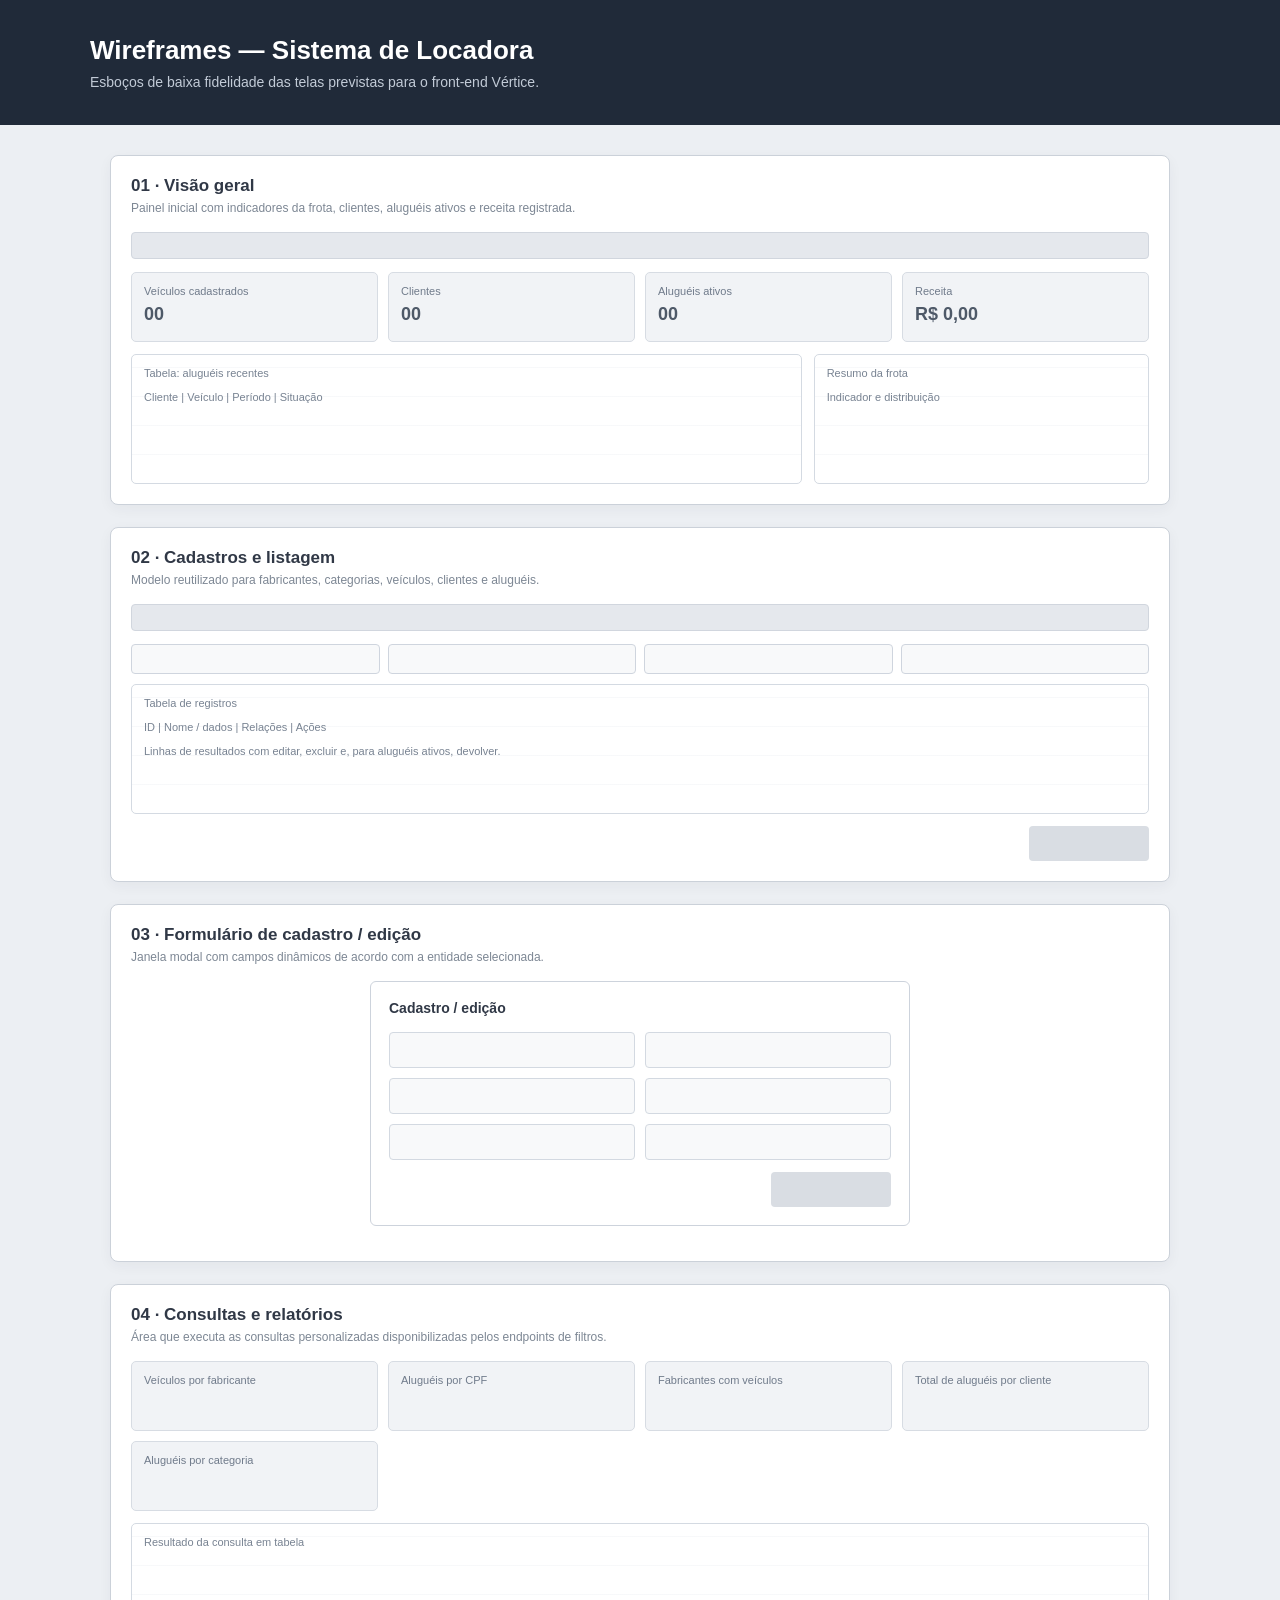
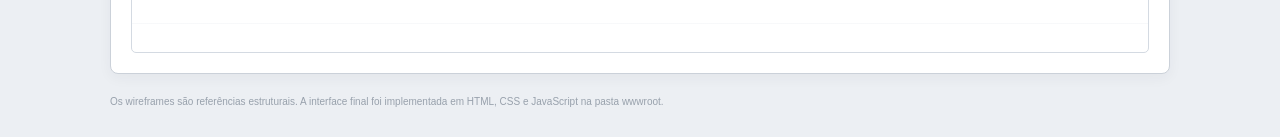
==== LocadoraApi/wwwroot/wireframes.html @ 29da67dc "Adição do front, atualização no readme e arquivo TEX" ====
<!doctype html><html lang="pt-BR"><head><meta charset="utf-8"><meta name="viewport" content="width=device-width,initial-scale=1"><title>Wireframes | Vértice</title><style>
*{box-sizing:border-box}body{margin:0;background:#eceff3;color:#303846;font:14px Arial,sans-serif}.intro{padding:35px max(24px,calc((100% - 1100px)/2));background:#202a39;color:white}.intro h1{margin:0 0 8px;font-size:26px}.intro p{margin:0;color:#c2cbd7}.wrap{max-width:1100px;margin:30px auto;padding:0 20px}.wire{background:#fff;border:1px solid #cbd1d9;border-radius:8px;margin:22px 0;padding:20px;box-shadow:0 4px 14px #2732440c}.wire h2{font-size:17px;margin:0 0 5px}.wire>p{color:#7d8794;font-size:12px;margin:0 0 17px}.bar{height:27px;background:#e5e8ed;border:1px solid #d1d6de;border-radius:4px;margin-bottom:13px}.grid{display:grid;grid-template-columns:repeat(4,1fr);gap:10px}.tile{height:70px;background:#f1f3f6;border:1px solid #d7dce3;border-radius:5px;padding:12px;color:#707b8b;font-size:11px}.tile b{display:block;color:#4e5968;font-size:18px;margin-top:7px}.columns{display:grid;grid-template-columns:2fr 1fr;gap:12px;margin-top:12px}.block{min-height:130px;border:1px solid #d4dae2;background:repeating-linear-gradient(0deg,#fff,#fff 28px,#f0f2f5 29px);border-radius:5px;padding:12px;color:#788392;font-size:11px}.filters{display:flex;gap:8px;margin:10px 0}.filters span{height:30px;flex:1;border:1px solid #cfd5de;background:#f8f9fa;border-radius:4px}.actions{height:35px;width:120px;background:#d9dde3;border-radius:4px;margin:12px 0 0 auto}.modal{max-width:540px;margin:15px auto;border:1px solid #cdd3dc;padding:18px;border-radius:6px}.fields{display:grid;grid-template-columns:1fr 1fr;gap:10px}.fields span{height:36px;border:1px solid #d3d9e1;background:#f8f9fa;border-radius:4px}.caption{font-size:10px;color:#98a1ac;margin-top:8px}@media(max-width:650px){.grid{grid-template-columns:1fr 1fr}.columns{grid-template-columns:1fr}}
</style></head><body><header class="intro"><h1>Wireframes — Sistema de Locadora</h1><p>Esboços de baixa fidelidade das telas previstas para o front-end Vértice.</p></header><main class="wrap">
<section class="wire"><h2>01 · Visão geral</h2><p>Painel inicial com indicadores da frota, clientes, aluguéis ativos e receita registrada.</p><div class="bar"></div><div class="grid"><div class="tile">Veículos cadastrados<b>00</b></div><div class="tile">Clientes<b>00</b></div><div class="tile">Aluguéis ativos<b>00</b></div><div class="tile">Receita<b>R$ 0,00</b></div></div><div class="columns"><div class="block">Tabela: aluguéis recentes<br><br>Cliente | Veículo | Período | Situação</div><div class="block">Resumo da frota<br><br>Indicador e distribuição</div></div></section>
<section class="wire"><h2>02 · Cadastros e listagem</h2><p>Modelo reutilizado para fabricantes, categorias, veículos, clientes e aluguéis.</p><div class="bar"></div><div class="filters"><span></span><span></span><span></span><span></span></div><div class="block">Tabela de registros<br><br>ID | Nome / dados | Relações | Ações<br><br>Linhas de resultados com editar, excluir e, para aluguéis ativos, devolver.</div><div class="actions"></div></section>
<section class="wire"><h2>03 · Formulário de cadastro / edição</h2><p>Janela modal com campos dinâmicos de acordo com a entidade selecionada.</p><div class="modal"><b>Cadastro / edição</b><div class="fields" style="margin-top:16px"><span></span><span></span><span></span><span></span><span></span><span></span></div><div class="actions"></div></div></section>
<section class="wire"><h2>04 · Consultas e relatórios</h2><p>Área que executa as consultas personalizadas disponibilizadas pelos endpoints de filtros.</p><div class="grid"><div class="tile">Veículos por fabricante</div><div class="tile">Aluguéis por CPF</div><div class="tile">Fabricantes com veículos</div><div class="tile">Total de aluguéis por cliente</div><div class="tile">Aluguéis por categoria</div></div><div class="block" style="margin-top:12px">Resultado da consulta em tabela</div></section>
<p class="caption">Os wireframes são referências estruturais. A interface final foi implementada em HTML, CSS e JavaScript na pasta wwwroot.</p></main></body></html>
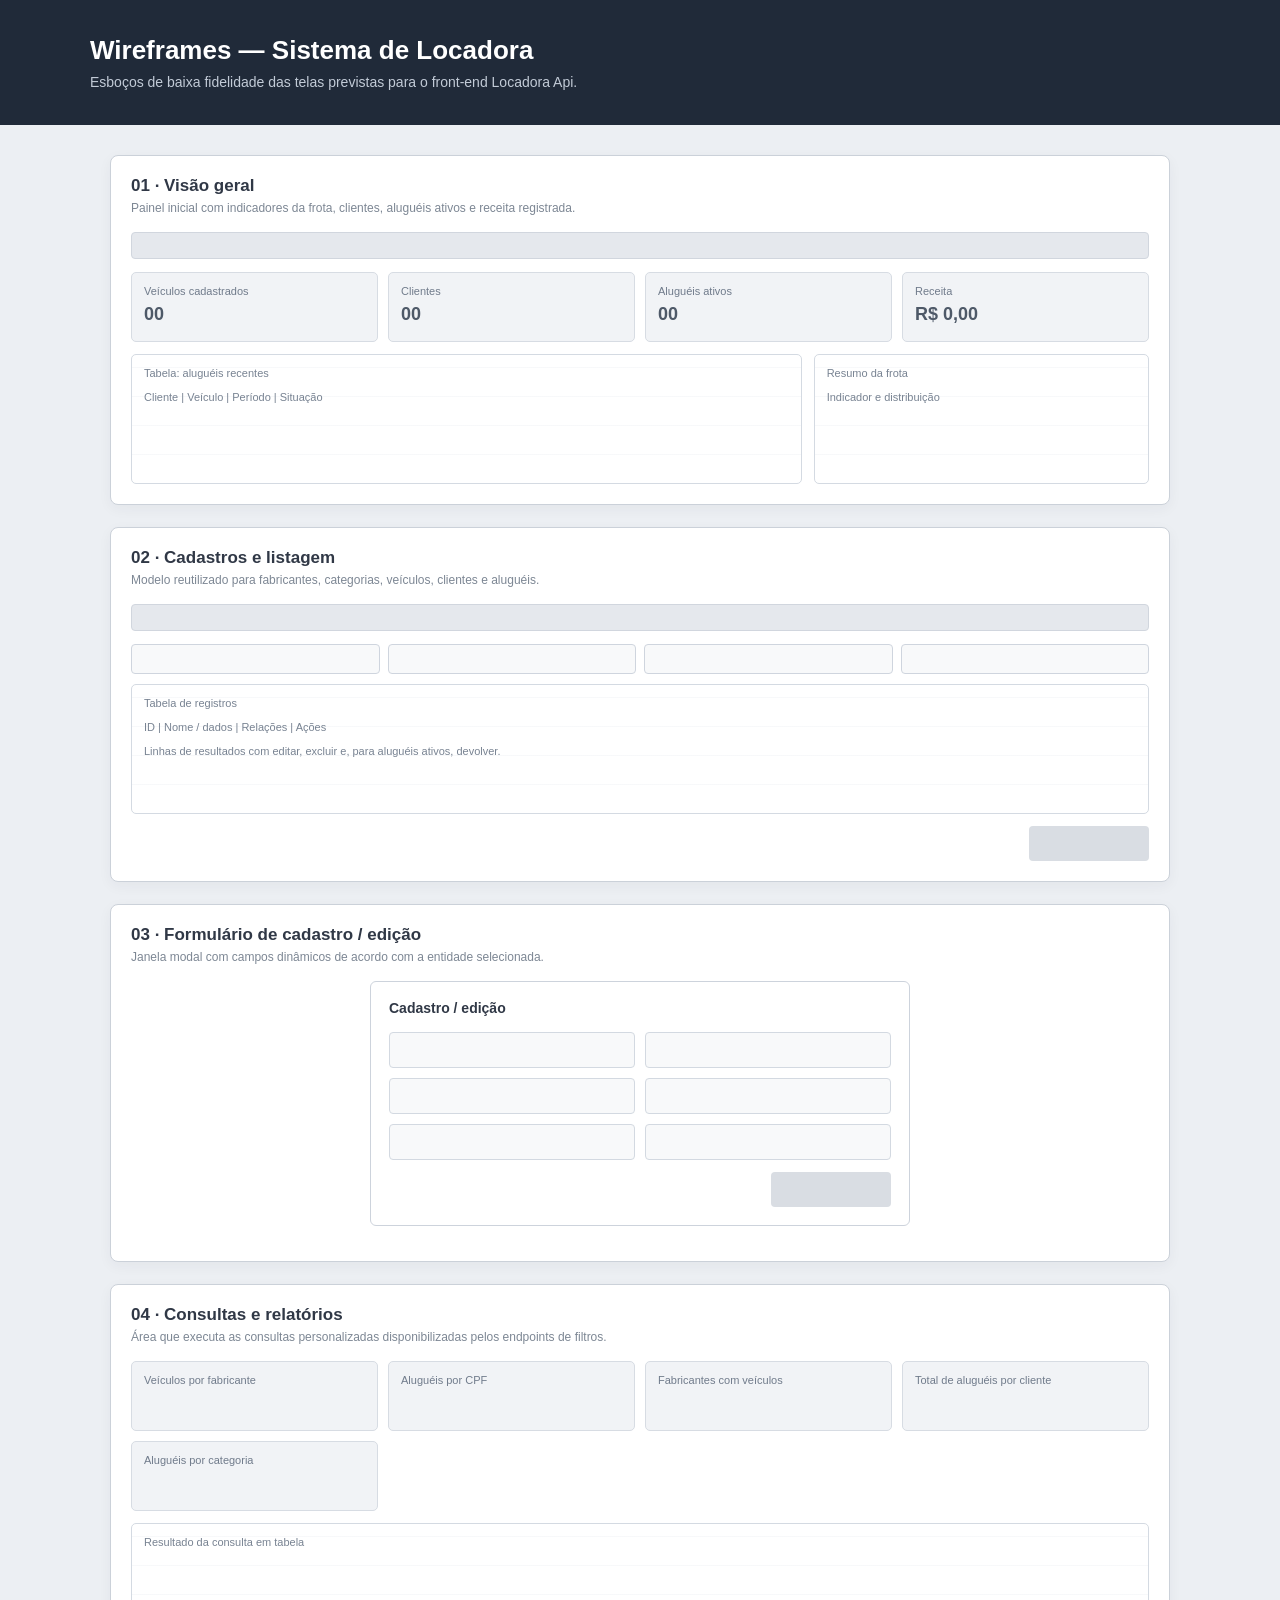
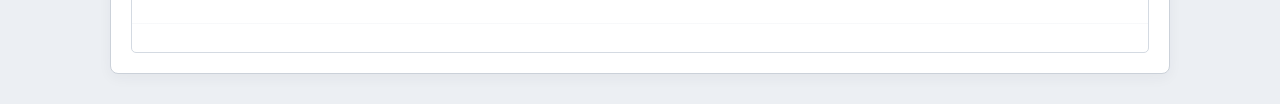
==== commit a3b9454d: "Update wireframes.html" ====
--- a/LocadoraApi/wwwroot/wireframes.html
+++ b/LocadoraApi/wwwroot/wireframes.html
@@ -1,8 +1,225 @@
-<!doctype html><html lang="pt-BR"><head><meta charset="utf-8"><meta name="viewport" content="width=device-width,initial-scale=1"><title>Wireframes | Vértice</title><style>
-*{box-sizing:border-box}body{margin:0;background:#eceff3;color:#303846;font:14px Arial,sans-serif}.intro{padding:35px max(24px,calc((100% - 1100px)/2));background:#202a39;color:white}.intro h1{margin:0 0 8px;font-size:26px}.intro p{margin:0;color:#c2cbd7}.wrap{max-width:1100px;margin:30px auto;padding:0 20px}.wire{background:#fff;border:1px solid #cbd1d9;border-radius:8px;margin:22px 0;padding:20px;box-shadow:0 4px 14px #2732440c}.wire h2{font-size:17px;margin:0 0 5px}.wire>p{color:#7d8794;font-size:12px;margin:0 0 17px}.bar{height:27px;background:#e5e8ed;border:1px solid #d1d6de;border-radius:4px;margin-bottom:13px}.grid{display:grid;grid-template-columns:repeat(4,1fr);gap:10px}.tile{height:70px;background:#f1f3f6;border:1px solid #d7dce3;border-radius:5px;padding:12px;color:#707b8b;font-size:11px}.tile b{display:block;color:#4e5968;font-size:18px;margin-top:7px}.columns{display:grid;grid-template-columns:2fr 1fr;gap:12px;margin-top:12px}.block{min-height:130px;border:1px solid #d4dae2;background:repeating-linear-gradient(0deg,#fff,#fff 28px,#f0f2f5 29px);border-radius:5px;padding:12px;color:#788392;font-size:11px}.filters{display:flex;gap:8px;margin:10px 0}.filters span{height:30px;flex:1;border:1px solid #cfd5de;background:#f8f9fa;border-radius:4px}.actions{height:35px;width:120px;background:#d9dde3;border-radius:4px;margin:12px 0 0 auto}.modal{max-width:540px;margin:15px auto;border:1px solid #cdd3dc;padding:18px;border-radius:6px}.fields{display:grid;grid-template-columns:1fr 1fr;gap:10px}.fields span{height:36px;border:1px solid #d3d9e1;background:#f8f9fa;border-radius:4px}.caption{font-size:10px;color:#98a1ac;margin-top:8px}@media(max-width:650px){.grid{grid-template-columns:1fr 1fr}.columns{grid-template-columns:1fr}}
-</style></head><body><header class="intro"><h1>Wireframes — Sistema de Locadora</h1><p>Esboços de baixa fidelidade das telas previstas para o front-end Vértice.</p></header><main class="wrap">
-<section class="wire"><h2>01 · Visão geral</h2><p>Painel inicial com indicadores da frota, clientes, aluguéis ativos e receita registrada.</p><div class="bar"></div><div class="grid"><div class="tile">Veículos cadastrados<b>00</b></div><div class="tile">Clientes<b>00</b></div><div class="tile">Aluguéis ativos<b>00</b></div><div class="tile">Receita<b>R$ 0,00</b></div></div><div class="columns"><div class="block">Tabela: aluguéis recentes<br><br>Cliente | Veículo | Período | Situação</div><div class="block">Resumo da frota<br><br>Indicador e distribuição</div></div></section>
-<section class="wire"><h2>02 · Cadastros e listagem</h2><p>Modelo reutilizado para fabricantes, categorias, veículos, clientes e aluguéis.</p><div class="bar"></div><div class="filters"><span></span><span></span><span></span><span></span></div><div class="block">Tabela de registros<br><br>ID | Nome / dados | Relações | Ações<br><br>Linhas de resultados com editar, excluir e, para aluguéis ativos, devolver.</div><div class="actions"></div></section>
-<section class="wire"><h2>03 · Formulário de cadastro / edição</h2><p>Janela modal com campos dinâmicos de acordo com a entidade selecionada.</p><div class="modal"><b>Cadastro / edição</b><div class="fields" style="margin-top:16px"><span></span><span></span><span></span><span></span><span></span><span></span></div><div class="actions"></div></div></section>
-<section class="wire"><h2>04 · Consultas e relatórios</h2><p>Área que executa as consultas personalizadas disponibilizadas pelos endpoints de filtros.</p><div class="grid"><div class="tile">Veículos por fabricante</div><div class="tile">Aluguéis por CPF</div><div class="tile">Fabricantes com veículos</div><div class="tile">Total de aluguéis por cliente</div><div class="tile">Aluguéis por categoria</div></div><div class="block" style="margin-top:12px">Resultado da consulta em tabela</div></section>
-<p class="caption">Os wireframes são referências estruturais. A interface final foi implementada em HTML, CSS e JavaScript na pasta wwwroot.</p></main></body></html>
+<!doctype html>
+<html lang="pt-BR">
+
+<head>
+    <meta charset="utf-8">
+    <meta name="viewport" content="width=device-width,initial-scale=1">
+    <title>Wireframes | Locadora Api</title>
+    <style>
+        * {
+            box-sizing: border-box
+        }
+
+        body {
+            margin: 0;
+            background: #eceff3;
+            color: #303846;
+            font: 14px Arial, sans-serif
+        }
+
+        .intro {
+            padding: 35px max(24px, calc((100% - 1100px)/2));
+            background: #202a39;
+            color: white
+        }
+
+        .intro h1 {
+            margin: 0 0 8px;
+            font-size: 26px
+        }
+
+        .intro p {
+            margin: 0;
+            color: #c2cbd7
+        }
+
+        .wrap {
+            max-width: 1100px;
+            margin: 30px auto;
+            padding: 0 20px
+        }
+
+        .wire {
+            background: #fff;
+            border: 1px solid #cbd1d9;
+            border-radius: 8px;
+            margin: 22px 0;
+            padding: 20px;
+            box-shadow: 0 4px 14px #2732440c
+        }
+
+        .wire h2 {
+            font-size: 17px;
+            margin: 0 0 5px
+        }
+
+        .wire>p {
+            color: #7d8794;
+            font-size: 12px;
+            margin: 0 0 17px
+        }
+
+        .bar {
+            height: 27px;
+            background: #e5e8ed;
+            border: 1px solid #d1d6de;
+            border-radius: 4px;
+            margin-bottom: 13px
+        }
+
+        .grid {
+            display: grid;
+            grid-template-columns: repeat(4, 1fr);
+            gap: 10px
+        }
+
+        .tile {
+            height: 70px;
+            background: #f1f3f6;
+            border: 1px solid #d7dce3;
+            border-radius: 5px;
+            padding: 12px;
+            color: #707b8b;
+            font-size: 11px
+        }
+
+        .tile b {
+            display: block;
+            color: #4e5968;
+            font-size: 18px;
+            margin-top: 7px
+        }
+
+        .columns {
+            display: grid;
+            grid-template-columns: 2fr 1fr;
+            gap: 12px;
+            margin-top: 12px
+        }
+
+        .block {
+            min-height: 130px;
+            border: 1px solid #d4dae2;
+            background: repeating-linear-gradient(0deg, #fff, #fff 28px, #f0f2f5 29px);
+            border-radius: 5px;
+            padding: 12px;
+            color: #788392;
+            font-size: 11px
+        }
+
+        .filters {
+            display: flex;
+            gap: 8px;
+            margin: 10px 0
+        }
+
+        .filters span {
+            height: 30px;
+            flex: 1;
+            border: 1px solid #cfd5de;
+            background: #f8f9fa;
+            border-radius: 4px
+        }
+
+        .actions {
+            height: 35px;
+            width: 120px;
+            background: #d9dde3;
+            border-radius: 4px;
+            margin: 12px 0 0 auto
+        }
+
+        .modal {
+            max-width: 540px;
+            margin: 15px auto;
+            border: 1px solid #cdd3dc;
+            padding: 18px;
+            border-radius: 6px
+        }
+
+        .fields {
+            display: grid;
+            grid-template-columns: 1fr 1fr;
+            gap: 10px
+        }
+
+        .fields span {
+            height: 36px;
+            border: 1px solid #d3d9e1;
+            background: #f8f9fa;
+            border-radius: 4px
+        }
+
+        .caption {
+            font-size: 10px;
+            color: #98a1ac;
+            margin-top: 8px
+        }
+
+        @media(max-width:650px) {
+            .grid {
+                grid-template-columns: 1fr 1fr
+            }
+
+            .columns {
+                grid-template-columns: 1fr
+            }
+        }
+    </style>
+</head>
+
+<body>
+    <header class="intro">
+        <h1>Wireframes — Sistema de Locadora</h1>
+        <p>Esboços de baixa fidelidade das telas previstas para o front-end Locadora Api.</p>
+    </header>
+    <main class="wrap">
+        <section class="wire">
+            <h2>01 · Visão geral</h2>
+            <p>Painel inicial com indicadores da frota, clientes, aluguéis ativos e receita registrada.</p>
+            <div class="bar"></div>
+            <div class="grid">
+                <div class="tile">Veículos cadastrados<b>00</b></div>
+                <div class="tile">Clientes<b>00</b></div>
+                <div class="tile">Aluguéis ativos<b>00</b></div>
+                <div class="tile">Receita<b>R$ 0,00</b></div>
+            </div>
+            <div class="columns">
+                <div class="block">Tabela: aluguéis recentes<br><br>Cliente | Veículo | Período | Situação</div>
+                <div class="block">Resumo da frota<br><br>Indicador e distribuição</div>
+            </div>
+        </section>
+        <section class="wire">
+            <h2>02 · Cadastros e listagem</h2>
+            <p>Modelo reutilizado para fabricantes, categorias, veículos, clientes e aluguéis.</p>
+            <div class="bar"></div>
+            <div class="filters"><span></span><span></span><span></span><span></span></div>
+            <div class="block">Tabela de registros<br><br>ID | Nome / dados | Relações | Ações<br><br>Linhas de
+                resultados com editar, excluir e, para aluguéis ativos, devolver.</div>
+            <div class="actions"></div>
+        </section>
+        <section class="wire">
+            <h2>03 · Formulário de cadastro / edição</h2>
+            <p>Janela modal com campos dinâmicos de acordo com a entidade selecionada.</p>
+            <div class="modal"><b>Cadastro / edição</b>
+                <div class="fields" style="margin-top:16px">
+                    <span></span><span></span><span></span><span></span><span></span><span></span></div>
+                <div class="actions"></div>
+            </div>
+        </section>
+        <section class="wire">
+            <h2>04 · Consultas e relatórios</h2>
+            <p>Área que executa as consultas personalizadas disponibilizadas pelos endpoints de filtros.</p>
+            <div class="grid">
+                <div class="tile">Veículos por fabricante</div>
+                <div class="tile">Aluguéis por CPF</div>
+                <div class="tile">Fabricantes com veículos</div>
+                <div class="tile">Total de aluguéis por cliente</div>
+                <div class="tile">Aluguéis por categoria</div>
+            </div>
+            <div class="block" style="margin-top:12px">Resultado da consulta em tabela</div>
+        </section>
+    </main>
+</body>
+
+</html>
